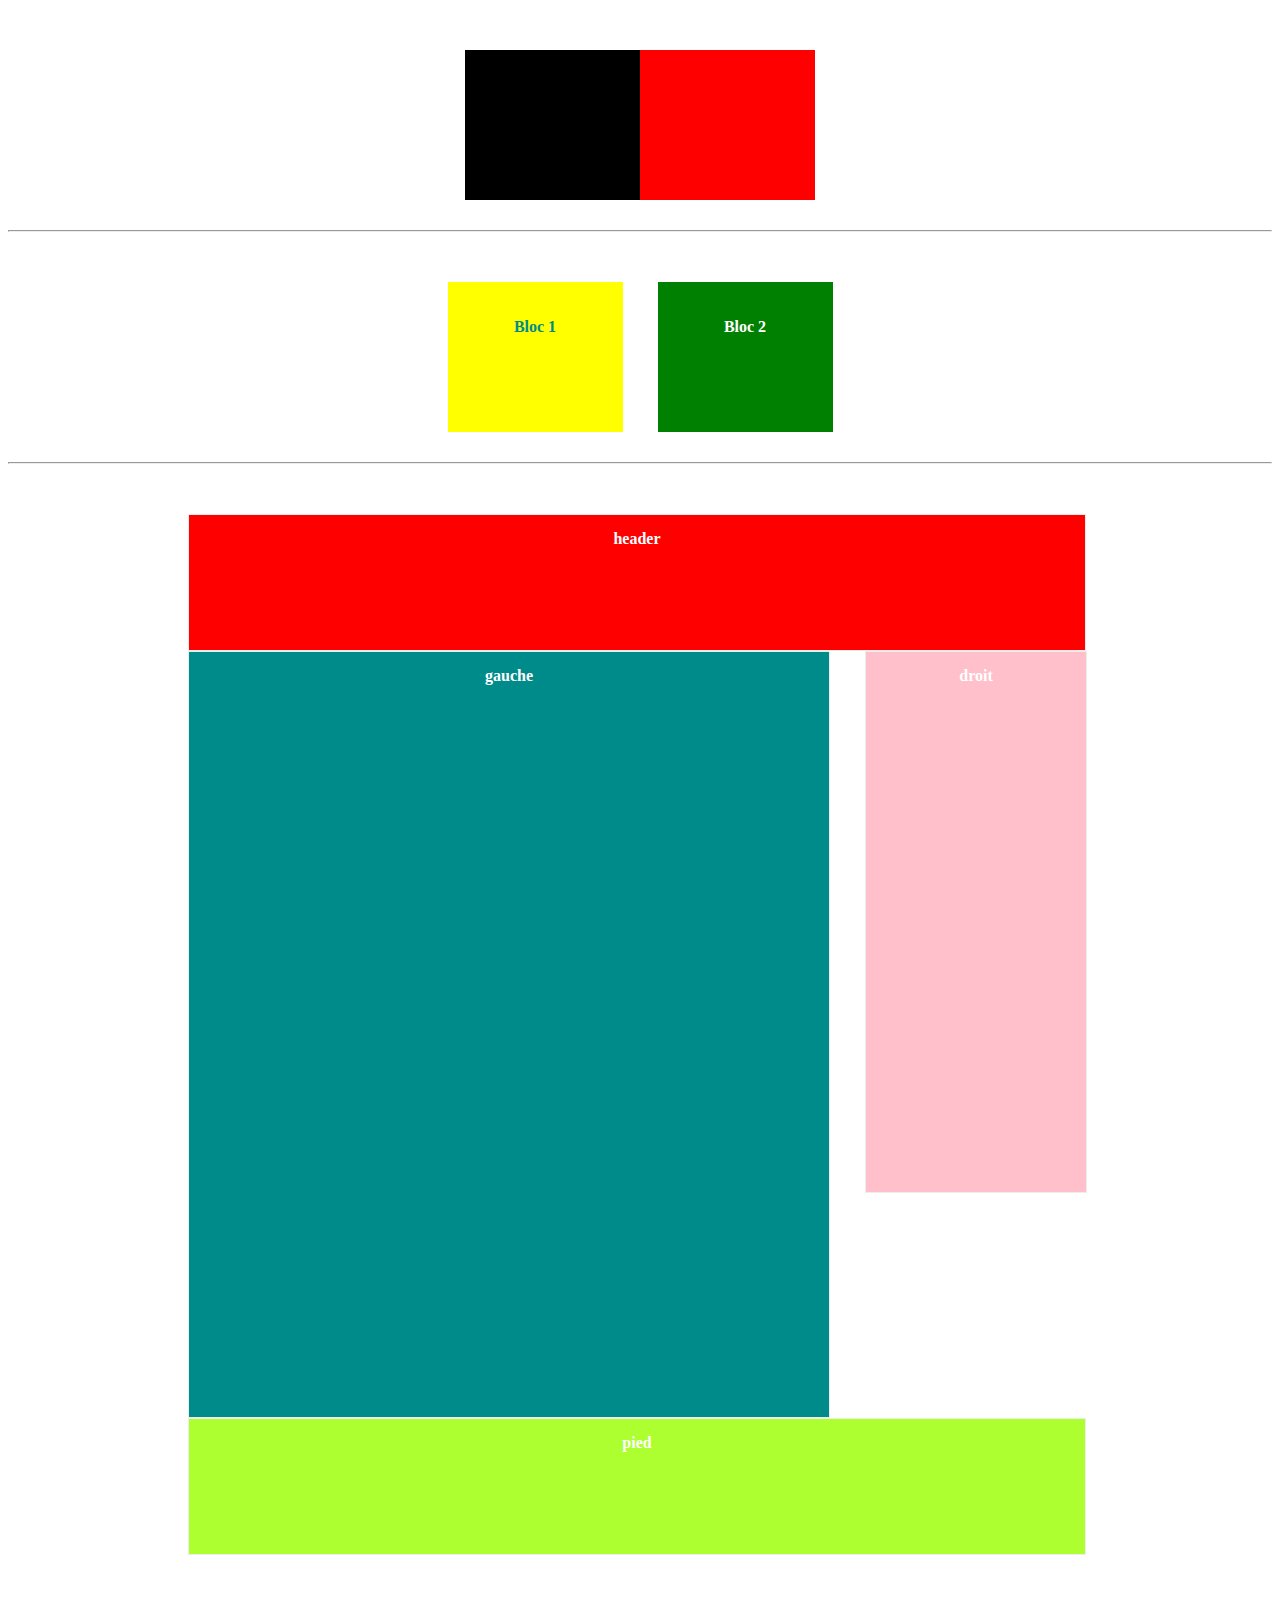
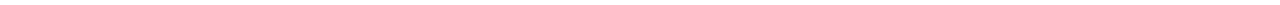
==== index.html @ a862bc86 "Exercice simple avec Html et Css" ====
<!DOCTYPE html>
<html lang="fr">
<head>
    <meta charset="UTF-8">
    <meta name="viewport" content="width=device-width, initial-scale=1.0">
    <title>Une simple tâche</title>
    <link rel="stylesheet" href="css/style.css">
</head>
<body>
    <div class="carre">
        <div class="black"></div>
        <div class="red"></div>
    </div>
    <hr>
    <div class="bloc">
        <div class="yellow"><p style="color: darkcyan;">Bloc 1</p></div>
        <div class="green"><p>Bloc 2</p></div>
    </div>
    <hr>
    <div class="bloc-colors">
        <div class="header"><p>header</p></div>
        <div class="main">
            <div class="left"><p>gauche</p></div>
            <div class="right"><p>droit</p></div>
        </div>
        <div class="footer"><p>pied</p></div>
    </div>
</body>
</html>
---- css/style.css ----
.carre, .bloc{
    display: flex;
    margin-top: 50px;
    justify-content: center;
}

.black{
    height: 150px;
    width: 175px;
    background-color: black;
}

.red{
    height: 150px;
    width: 175px;
    background-color: red;
}

hr{
 border-color: #ededed;
 margin-top: 30px;
}

/* ----------- Deuxième exercice----------------------------------- */
.yellow{
    height: 150px;
    width: 175px;
    background-color: yellow;
}

.green{
    height: 150px;
    width: 175px;
    background-color: green;
}

.bloc{
    text-align: center;
    color: white;
    font-weight: bold;
    gap: 35px;
}

.bloc p{
    padding:  20px 0;
}

/* ----------------------------- 3e exercice--------------------------------------------- */
.bloc-colors{
    margin: 50px 180px;
    font-weight: bold;
    color: white;
}

.bloc-colors p{
    margin: 0;
    padding: 15px 0;
    text-align: center;
}

.bloc-colors .header{
    background-color: red;
    width: 70vw;
    height: 15vh;
    border: 1px solid #ededed;
}

.bloc-colors .main{
    display: flex;
    gap: 35px;
}

.main .left{
    background-color: darkcyan;
    width: 50vw;
    height: 85vh;
    border: 1px solid #ededed;
}

.main .right{
    background-color: pink;
    width: 17.2vw;
    height: 60vh;
    border: 1px solid #ededed;
}

.footer
{
    background-color: greenyellow;
    width: 70vw;
    height: 15vh;
    border: 1px solid #ededed;
}
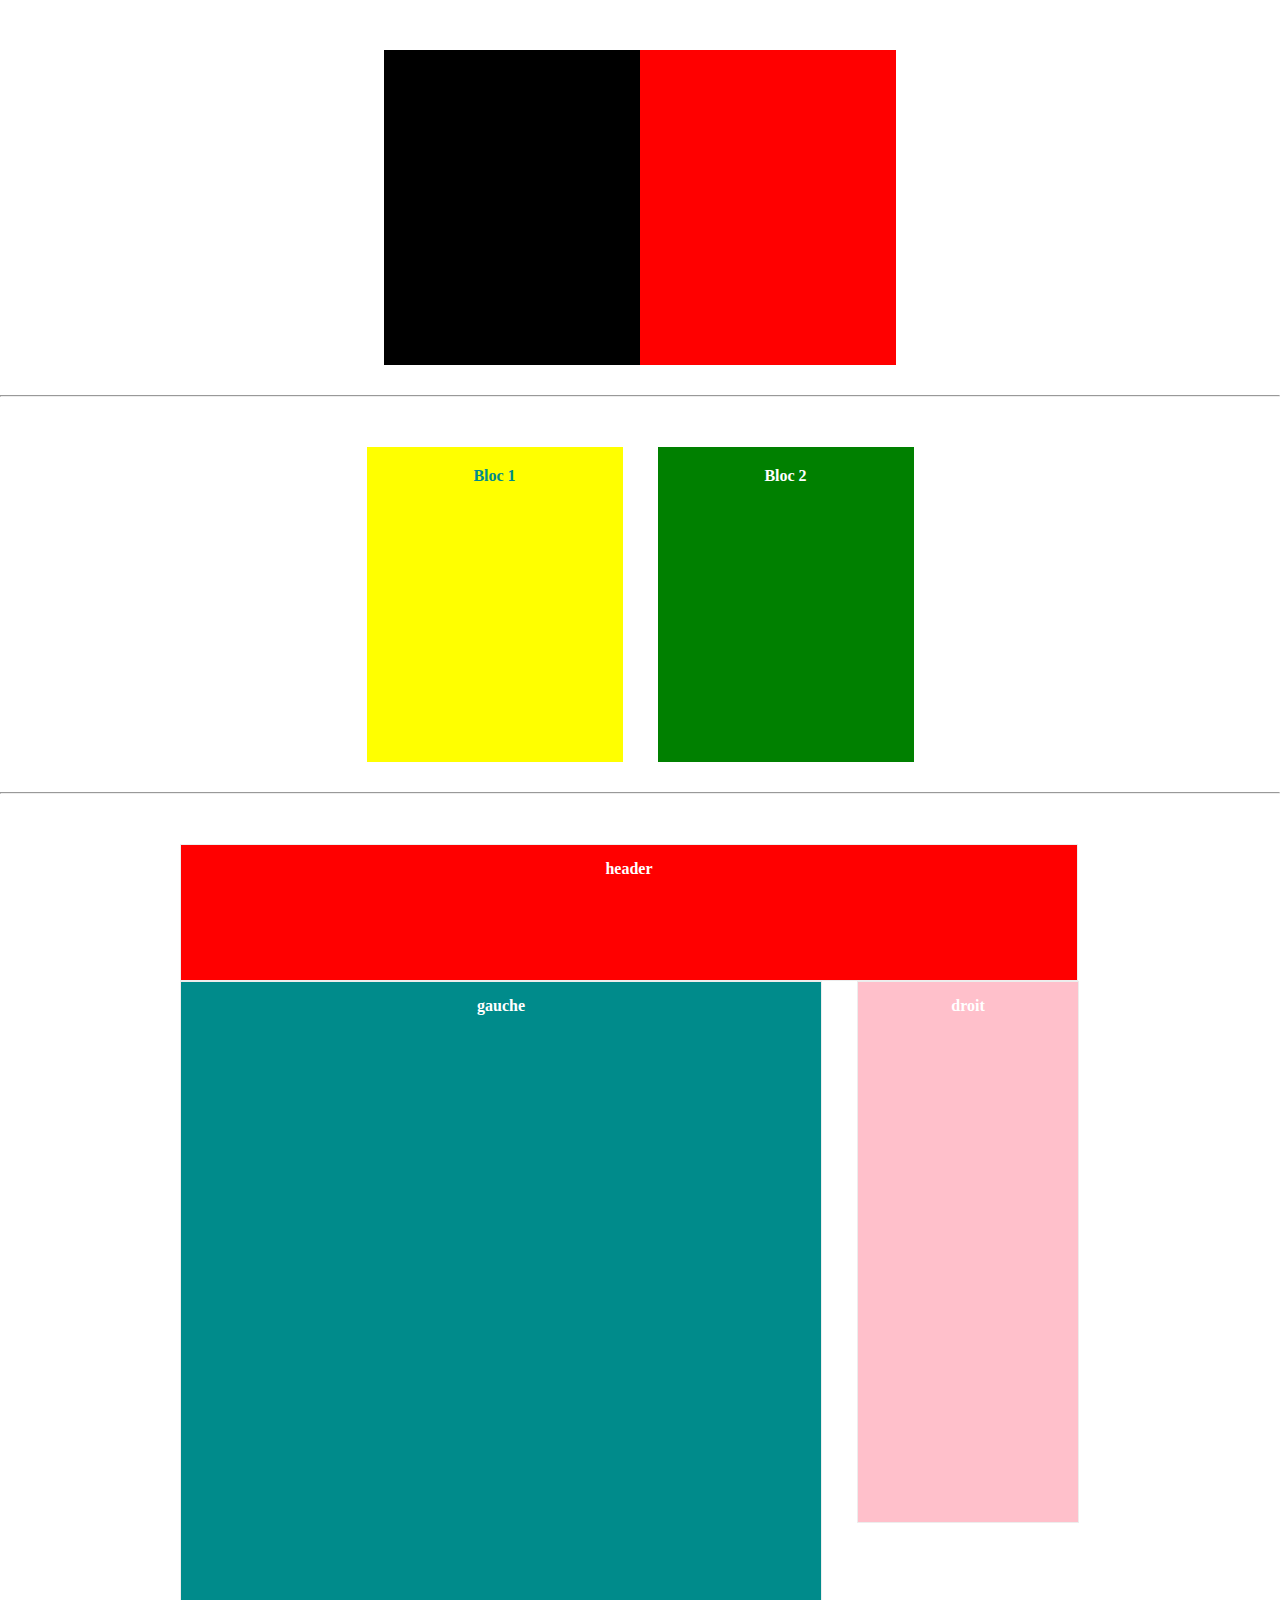
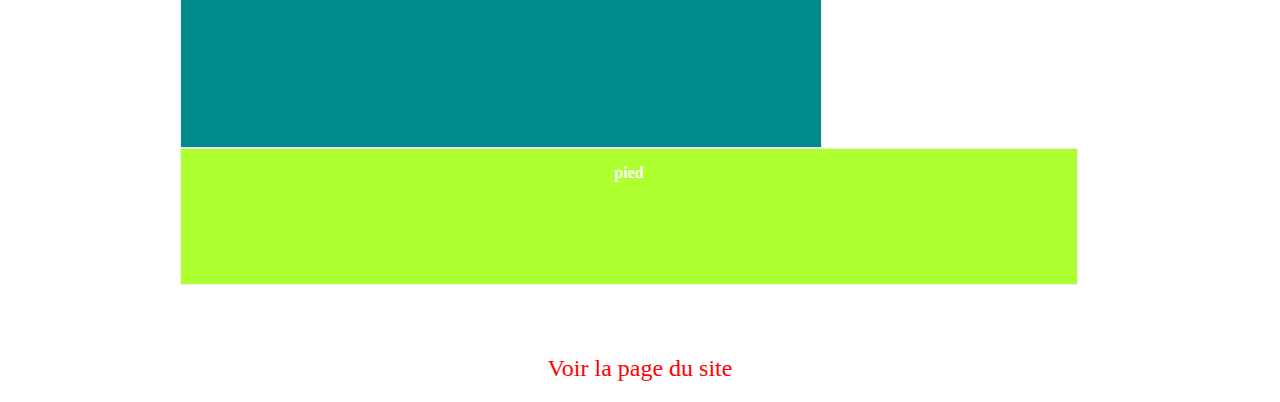
==== commit 0e8e1f15: "Finition de la page fourchette" ====
--- a/index.html
+++ b/index.html
@@ -7,16 +7,19 @@
     <link rel="stylesheet" href="css/style.css">
 </head>
 <body>
+    <!----------------------------1er bloc-------------------------->
     <div class="carre">
         <div class="black"></div>
         <div class="red"></div>
     </div>
     <hr>
+    <!----------------------------2e bloc-------------------------------------------->
     <div class="bloc">
         <div class="yellow"><p style="color: darkcyan;">Bloc 1</p></div>
         <div class="green"><p>Bloc 2</p></div>
     </div>
     <hr>
+    <!-------------------------------3e bloc---------------------------------------------------------->
     <div class="bloc-colors">
         <div class="header"><p>header</p></div>
         <div class="main">
@@ -25,5 +28,8 @@
         </div>
         <div class="footer"><p>pied</p></div>
     </div>
+    <!-------------------------------------- Exercice page------------------------------------------->
+    <p style="text-align: center; font-size: 1.5rem; padding: 20px 0;"><a class="otherPage" target="_blank" href="pages/lafourchette.html">Voir la page du site</a></p>
+    <script src="js/index.js"></script>
 </body>
 </html>--- a/css/style.css
+++ b/css/style.css
@@ -1,3 +1,7 @@
+*{
+    margin: 0;
+    padding: 0;
+}
 .carre, .bloc{
     display: flex;
     margin-top: 50px;
@@ -5,16 +9,32 @@
 }
 
 .black{
-    height: 150px;
-    width: 175px;
+    height: 35vh;
+    width: 20vw;
     background-color: black;
 }
 
 .red{
-    height: 150px;
-    width: 175px;
+    height: 35vh;
+    width: 20vw;
     background-color: red;
 }
+
+/*--------------------------- JS------------------------------------------------ */
+.pinkBloc{
+    height: 35vh;
+    width: 20vw;
+    background-color: pink;
+    transition: 0.45s;
+}
+
+.yellowBloc{
+    height: 35vh;
+    width: 20vw;
+    background-color: yellow;
+    transition: 0.45s;
+}
+
 
 hr{
  border-color: #ededed;
@@ -23,14 +43,14 @@
 
 /* ----------- Deuxième exercice----------------------------------- */
 .yellow{
-    height: 150px;
-    width: 175px;
+    height: 35vh;
+    width: 20vw;
     background-color: yellow;
 }
 
 .green{
-    height: 150px;
-    width: 175px;
+    height: 35vh;
+    width: 20vw;
     background-color: green;
 }
 
@@ -65,9 +85,10 @@
     border: 1px solid #ededed;
 }
 
-.bloc-colors .main{
-    display: flex;
-    gap: 35px;
+.main{
+    display: flex;
+    width: 100%;
+    height: 100%;
 }
 
 .main .left{
@@ -82,6 +103,7 @@
     width: 17.2vw;
     height: 60vh;
     border: 1px solid #ededed;
+    margin-left:35px;
 }
 
 .footer
@@ -91,3 +113,106 @@
     height: 15vh;
     border: 1px solid #ededed;
 }
+
+/* -------------------------------------- site web--------------------------------------------- */
+.otherPage{
+    text-decoration: none;
+    color: red;
+}
+
+p a:hover{
+    border-bottom: 2px solid red;
+}
+.restaurant{
+    background: url(../img/back-cover.jpg);
+    background-size: cover;
+}
+
+.restaurant .wrapper{
+    background-color: #edededce;
+    height: auto;
+    width: 80vw;
+    margin: 0 auto;
+}
+
+.header{
+   text-align: center;
+}
+
+.header img{
+    height: 15vh;
+    margin: 30px 0;
+}
+
+.header .navBar ul{
+    display: flex;
+    list-style: none;
+    margin: 20px 0;
+    border-top: 2px solid black;
+    border-bottom: 2px solid black;
+    font-size: 1.1rem;
+    padding: 10px 0;
+    font-weight: bolder;
+   
+}
+
+li a{
+    text-decoration: none ;
+    color: black;
+    padding: 0 20px; 
+    border-right: 1px solid black;
+}
+
+li a:hover{
+    color: rgba(235, 154, 5, 0.897);
+    font-weight: bolder;
+    transition: 0.50s;
+}
+
+.dicton{
+    text-align: end;
+    margin: 0 10px;
+}
+
+.main-fourchette{
+    display: flex;
+}
+
+.main-fourchette .left{
+    margin: 35px 0;
+}
+
+.main-fourchette .right{
+    margin-top: 35px;
+    padding-right: 100px;
+}
+
+
+.right .reconnaissance{
+    padding: 0;
+}
+
+.left h3,h4,p {
+    padding: 10px 15px;
+}
+
+.right h1,.reconnaissance{
+    margin: 0 12px ;
+}
+
+.right h3{
+    margin: 10px 12px;
+}
+
+.biscuits-types .images-biscuits{
+    gap: 10px;
+    display: flex;
+}
+
+.biscuits-types .names-biscuits{
+  display: flex;
+  gap: 75px;
+  padding: 0 20px;
+  margin-bottom: 20px;
+}
+
